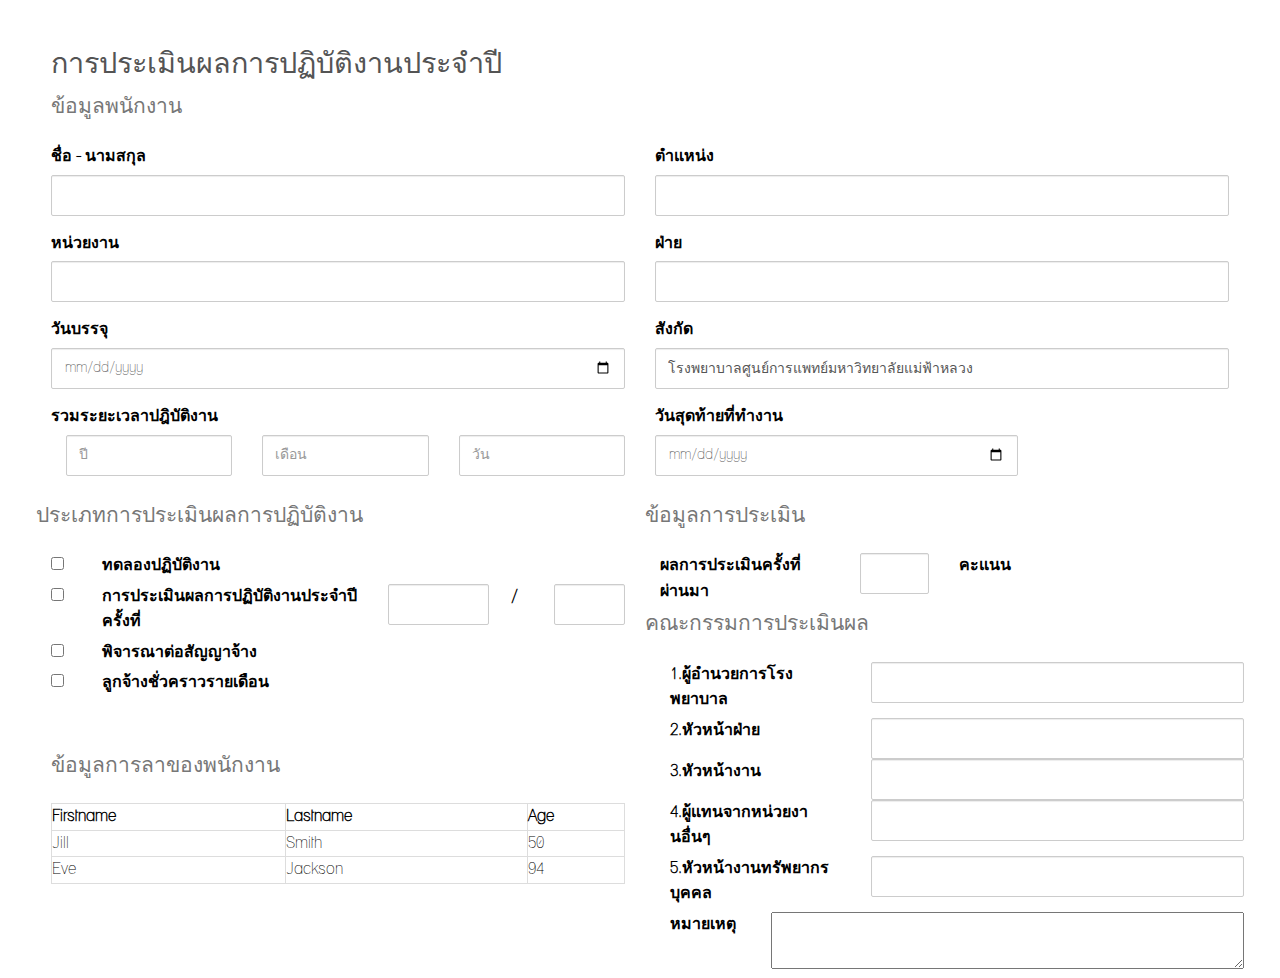
==== Index/page1.html @ 6bb6653b "Enter" ====
<!DOCTYPE html>
<html lang="en">

<head>

  <meta http-equiv="content-type" content="text/html; charset=UTF-8">

  <title>ข้อมูลพนักงาน</title>

  <link href='https://fonts.googleapis.com/css?family=Lato:400,300,400italic,700,900' rel='stylesheet' type='text/css'>

  <meta name="viewport" content="width=device-width, initial-scale=1, maximum-scale=1">
  <meta name="description" content="Techie Bootstrap 3 skin">
  <meta name="keywords" content="bootstrap 3, skin, flat">
  <meta name="author" content="bootstraptaste">

  <!-- Bootstrap css -->
  <link href="../assets/css/bootstrap.min.css" rel="stylesheet">
  <link href="../assets/css/bootstrap.techie.css" rel="stylesheet">

  <!-- =======================================================
    Theme Name: Techie
    Theme URL: https://bootstrapmade.com/techie-free-skin-bootstrap-3/
    Author: BootstrapMade
    Author URL: https://bootstrapmade.com
  ======================================================= -->

  <!-- Docs Custom styles -->
  <style>
    body,
    html {
      overflow-x: hidden
    }

    body {
      padding: 2% 4% 0;
      color: black;
    }

    footer {
      border-top: 1px solid #ddd;
      padding: 30px;
      margin-top: 50px
    }

    .navbar-container {
      position: relative;
      min-height: 100px
    }

    .navbar.navbar-fixed-bottom,
    .navbar.navbar-fixed-top {
      position: absolute;
      top: 50px;
      z-index: 0
    }

    .navbar.navbar-fixed-bottom .container,
    .navbar.navbar-fixed-top .container {
      max-width: 90%
    }

    .btn-group {
      margin-bottom: 10px
    }

    .form-inline input[type=password],
    .form-inline input[type=text],
    .form-inline select {
      width: 180px
    }

    .input-group {
      margin-bottom: 10px
    }

    .pagination {
      margin-top: 0
    }

    .navbar-inverse {
      margin: 110px 0
    }
  </style>

  <!-- Main Scripts-->
  <script src="../Index/jquery-3.2.1.min.js"></script>
  <script src="../assets/js/page1.js"></script>
  <script src="../assets/js/bootstrap.min.js"></script>

  <!-- Bootstrap 3 has typeahead optionally -->
  <script src="../assets/js/typeahead.min.js"></script>

</head>

<body>
  <h2 style="font-size:180%">การประเมินผลการปฏิบัติงานประจำปี</h2>
  <div class="row">
    <div class="col-sm-12">
      <p class="lead text-muted">ข้อมูลพนักงาน</p>
    </div>

    <div class="col-sm-6">
      <div class="form-group">
        <label class="control-label">ชื่อ - นามสกุล</label>
        <input type="text" class="form-control" id="fullName">
      </div>
      <div class="form-group">
        <label class="control-label">หน่วยงาน</label>
        <input type="text" class="form-control" id="department">
      </div>
      <div class="form-group">
        <label class="control-label">วันบรรจุ</label>
        <input type="date" class="form-control" id="startDate">
      </div>
    </div>

    <div class="col-sm-6">
      <div class="form-group">
        <label class="control-label">ตำแหน่ง</label>
        <input type="text" class="form-control" id="position">
      </div>
      <div class="form-group">
        <label class="control-label">ฝ่าย</label>
        <input type="text" class="form-control" id="group">
      </div>
      <div class="form-group">
        <label class="control-label">สังกัด</label>
        <input type="text" value="โรงพยาบาลศูนย์การแพทย์มหาวิทยาลัยแม่ฟ้าหลวง" class="form-control" id="under">
      </div>
    </div>

    <div class="col-sm-12">
      <div class="row">
        <div class="col-sm-6">
          <label class="control-label">รวมระยะเวลาปฎิบัติงาน</label>
        </div>
        <div class="col-sm-6">
          <label class="control-label">วันสุดท้ายที่ทำงาน</label>
        </div>
      </div>
      <div class="row">
        <div class="col-sm-12">
          <div class="col-sm-2">
            <input type="number" class="form-control" id="year" placeholder="ปี">
          </div>
          <div class="col-sm-2">
            <input type="number" class="form-control" id="month" placeholder="เดือน">
          </div>
          <div class="col-sm-2">
            <input type="number" class="form-control" id="day" placeholder="วัน">
          </div>
          <div class="col-sm-4">
            <input type="date" class="form-control" id="lastDay">
          </div>
        </div>
      </div>
    </div>
  </div>

  <div class="row" style="margin-top: 25px;">
    <div class="col-sm-6">
      <div class="row">
        <p class="lead text-muted">ประเภทการประเมินผลการปฏิบัติงาน</p>
      </div>
      <div class="row">
        <div class="col-sm-1">
          <input type="checkbox" id="box1">
        </div>
        <div class="col-sm-11">
          <label style="text-align: left;">ทดลองปฏิบัติงาน</label>
        </div>
      </div>
      <div class="row">
        <div class="col-sm-1">
          <input type="checkbox" id="box2">
        </div>
        <div class="col-sm-6">
          <label style="text-align: left;">การประเมินผลการปฏิบัติงานประจำปี ครั้งที่</label>
        </div>
        <div class="col-sm-2" style="margin: 0;padding:0;">
          <input type="number" class="form-control" id="noOftimes">
        </div>
        <div class="col-sm-1" style="margin: 0;padding:0;text-align: center;">
          <label>/</label>
        </div>
        <div class="col-sm-2">
          <input type="number" class="form-control" id="years">
        </div>
      </div>
      <div class="row">
        <div class="col-sm-1">
          <input type="checkbox" id="box3">
        </div>
        <div class="col-sm-11">
          <label style="text-align: left;">พิจารณาต่อสัญญาจ้าง</label>
        </div>
      </div>
      <div class="row">
        <div class="col-sm-1">
          <input type="checkbox" id="box4">
        </div>
        <div class="col-sm-11">
          <label style="text-align: left;">ลูกจ้างชั่วคราวรายเดือน</label>
        </div>
      </div>
      <div class="row" style="margin-top: 50px">
        <div class="col-sm-12">
            <p class="lead text-muted">ข้อมูลการลาของพนักงาน</p>
        </div>
      </div>
      <div class="row">
        <div class="col-sm-12">
            <table style="width:100%" class="table-bordered">
                <tr>
                  <th>Firstname</th>
                  <th>Lastname</th>
                  <th>Age</th>
                </tr>
                <tr>
                  <td>Jill</td>
                  <td>Smith</td> 
                  <td>50</td>
                </tr>
                <tr>
                  <td>Eve</td>
                  <td>Jackson</td> 
                  <td>94</td>
                </tr>
              </table>
        </div>
      </div>
    </div>

    <div class="col-sm-6" style="padding-left: 20px">
      <div class="row">
        <p class="lead text-muted">ข้อมูลการประเมิน</p>
      </div>
      <div class="row">
        <div class="col-sm-4">
          <label style="text-align: left;">ผลการประเมินครั้งที่ผ่านมา</label>
        </div>
        <div class="col-sm-2">
          <input type="number" class="form-control" id="lastPoint">
        </div>
        <div class="col-sm-6">
          <label style="text-align: left;">คะแนน</label>
        </div>
      </div>
      <div class="row">
        <p class="lead text-muted">คณะกรรมการประเมินผล</p>
      </div>
      <div class="row" style="margin-left: 10px">
        <div class="row">
            <div class="col-sm-4">
                <label>1.ผู้อำนวยการโรงพยาบาล</label>
            </div>
            <div class="col-sm-8">
                <input type="text" class="form-control" id="name1">
            </div>
        </div>
        <div class="row">
            <div class="col-sm-4">
                <label>2.หัวหน้าฝ่าย</label>
            </div>
            <div class="col-sm-8">
                <input type="text" class="form-control" id="name2">
            </div>
        </div>
        <div class="row">
            <div class="col-sm-4">
                <label>3.หัวหน้างาน</label>
            </div>
            <div class="col-sm-8">
                <input type="text" class="form-control" id="name3">
            </div>
        </div>
        <div class="row">
            <div class="col-sm-4">
                <label>4.ผู้แทนจากหน่วยงานอื่นๆ</label>
            </div>
            <div class="col-sm-8">
                <input type="text" class="form-control" id="name4">
            </div>
        </div>
        <div class="row">
            <div class="col-sm-4">
                <label>5.หัวหน้างานทรัพยากรบุคคล</label>
            </div>
            <div class="col-sm-8">
                <input type="text" class="form-control" id="name5">
            </div>
        </div>
        <div class="row">
            <div class="col-sm-2">
                <label>หมายเหตุ</label>
            </div>
            <div class="col-sm-10">
                <textarea style="width: 100%"></textarea>
            </div>
        </div>
        
      </div>

    </div>
  </div>

</body>

</html>
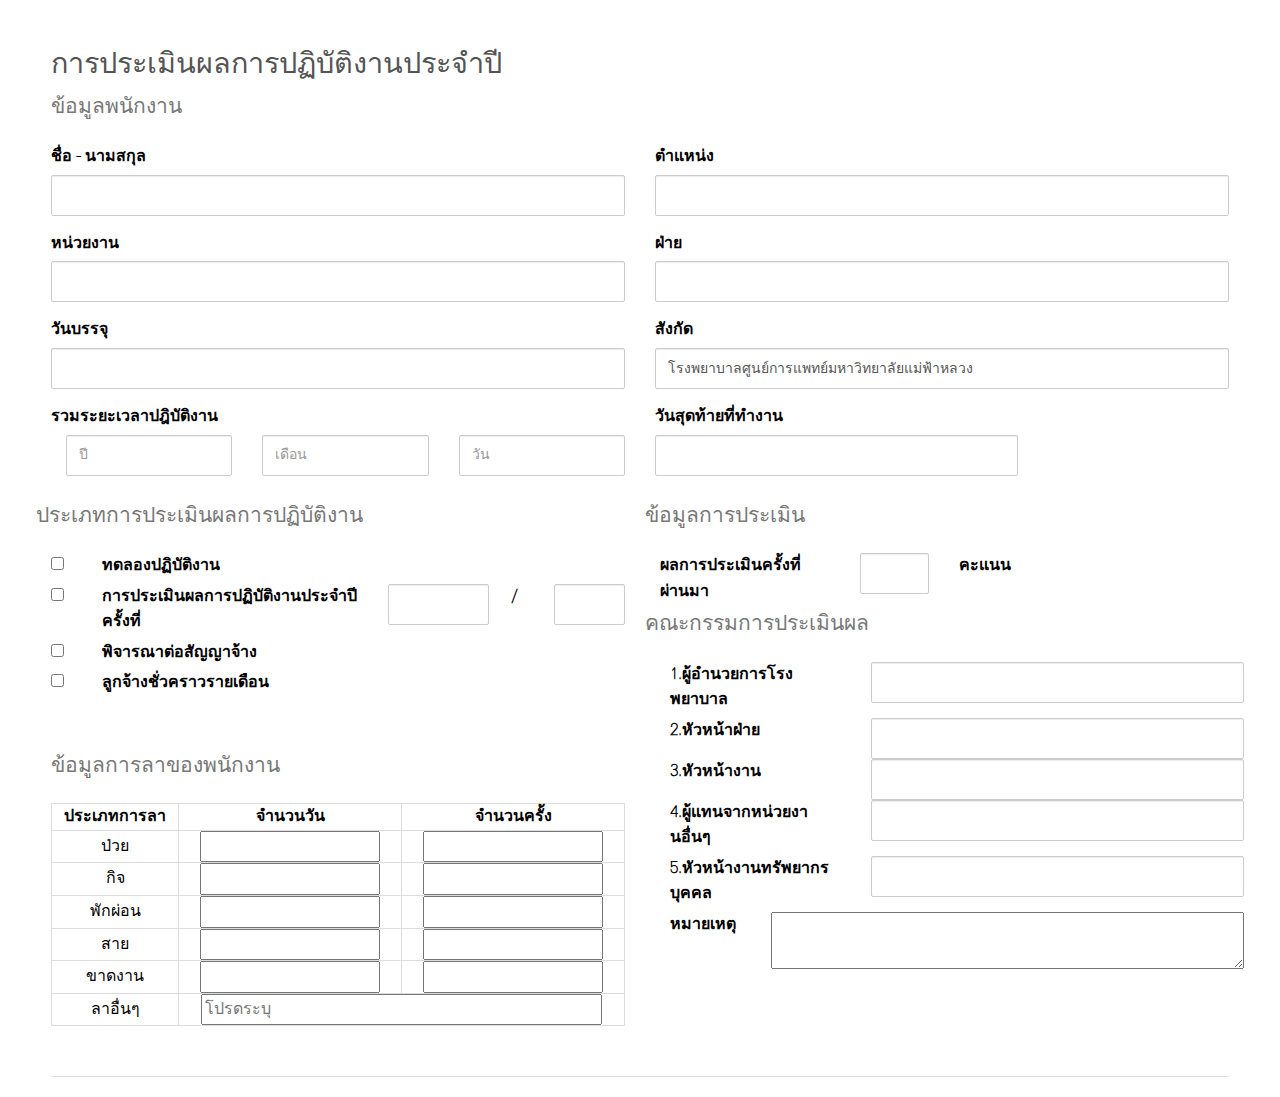
==== commit f7ebf68c: "Enter" ====
--- a/Index/page1.html
+++ b/Index/page1.html
@@ -81,6 +81,15 @@
     .navbar-inverse {
       margin: 110px 0
     }
+
+    table{
+      text-align: center;
+      width: 80%;
+    }
+
+    th{
+      text-align: center;
+    }
   </style>
 
   <!-- Main Scripts-->
@@ -111,7 +120,7 @@
       </div>
       <div class="form-group">
         <label class="control-label">วันบรรจุ</label>
-        <input type="date" class="form-control" id="startDate">
+        <input type="text" class="form-control" id="startDate">
       </div>
     </div>
 
@@ -142,16 +151,16 @@
       <div class="row">
         <div class="col-sm-12">
           <div class="col-sm-2">
-            <input type="number" class="form-control" id="year" placeholder="ปี">
+            <input type="number" class="form-control" id="year" placeholder="ปี" min="0" max="99">
           </div>
           <div class="col-sm-2">
-            <input type="number" class="form-control" id="month" placeholder="เดือน">
+            <input type="number" class="form-control" id="month" placeholder="เดือน" min="0" max="12">
           </div>
           <div class="col-sm-2">
-            <input type="number" class="form-control" id="day" placeholder="วัน">
+            <input type="number" class="form-control" id="day" placeholder="วัน" min="0" max="31">
           </div>
           <div class="col-sm-4">
-            <input type="date" class="form-control" id="lastDay">
+            <input type="text" class="form-control" id="lastDay">
           </div>
         </div>
       </div>
@@ -213,19 +222,38 @@
         <div class="col-sm-12">
             <table style="width:100%" class="table-bordered">
                 <tr>
-                  <th>Firstname</th>
-                  <th>Lastname</th>
-                  <th>Age</th>
-                </tr>
-                <tr>
-                  <td>Jill</td>
-                  <td>Smith</td> 
-                  <td>50</td>
-                </tr>
-                <tr>
-                  <td>Eve</td>
-                  <td>Jackson</td> 
-                  <td>94</td>
+                  <th>ประเภทการลา</th>
+                  <th>จำนวนวัน</th>
+                  <th>จำนวนครั้ง</th>
+                </tr>
+                <tr>
+                  <td>ป่วย</td>
+                  <td><input type="number" id=""></td> 
+                  <td><input type="number" id=""></td>
+                </tr>
+                <tr>
+                  <td>กิจ</td>
+                  <td><input type="number" id=""></td> 
+                  <td><input type="number" id=""></td>
+                </tr>
+                <tr>
+                  <td>พักผ่อน</td>
+                  <td><input type="number" id=""></td> 
+                  <td><input type="number" id=""></td>
+                </tr>
+                <tr>
+                  <td>สาย</td>
+                  <td><input type="number" id=""></td> 
+                  <td><input type="number" id=""></td>
+                </tr>
+                <tr>
+                  <td>ขาดงาน</td>
+                  <td><input type="number" id=""></td> 
+                  <td><input type="number" id=""></td>
+                </tr>
+                <tr>
+                  <td>ลาอื่นๆ </td>
+                  <td colspan="2"><input type="text" id="" placeholder="โปรดระบุ" style="width: 90%"></td> 
                 </tr>
               </table>
         </div>
@@ -304,6 +332,7 @@
 
     </div>
   </div>
+  <footer style="padding: 10px"></footer>
 
 </body>
 
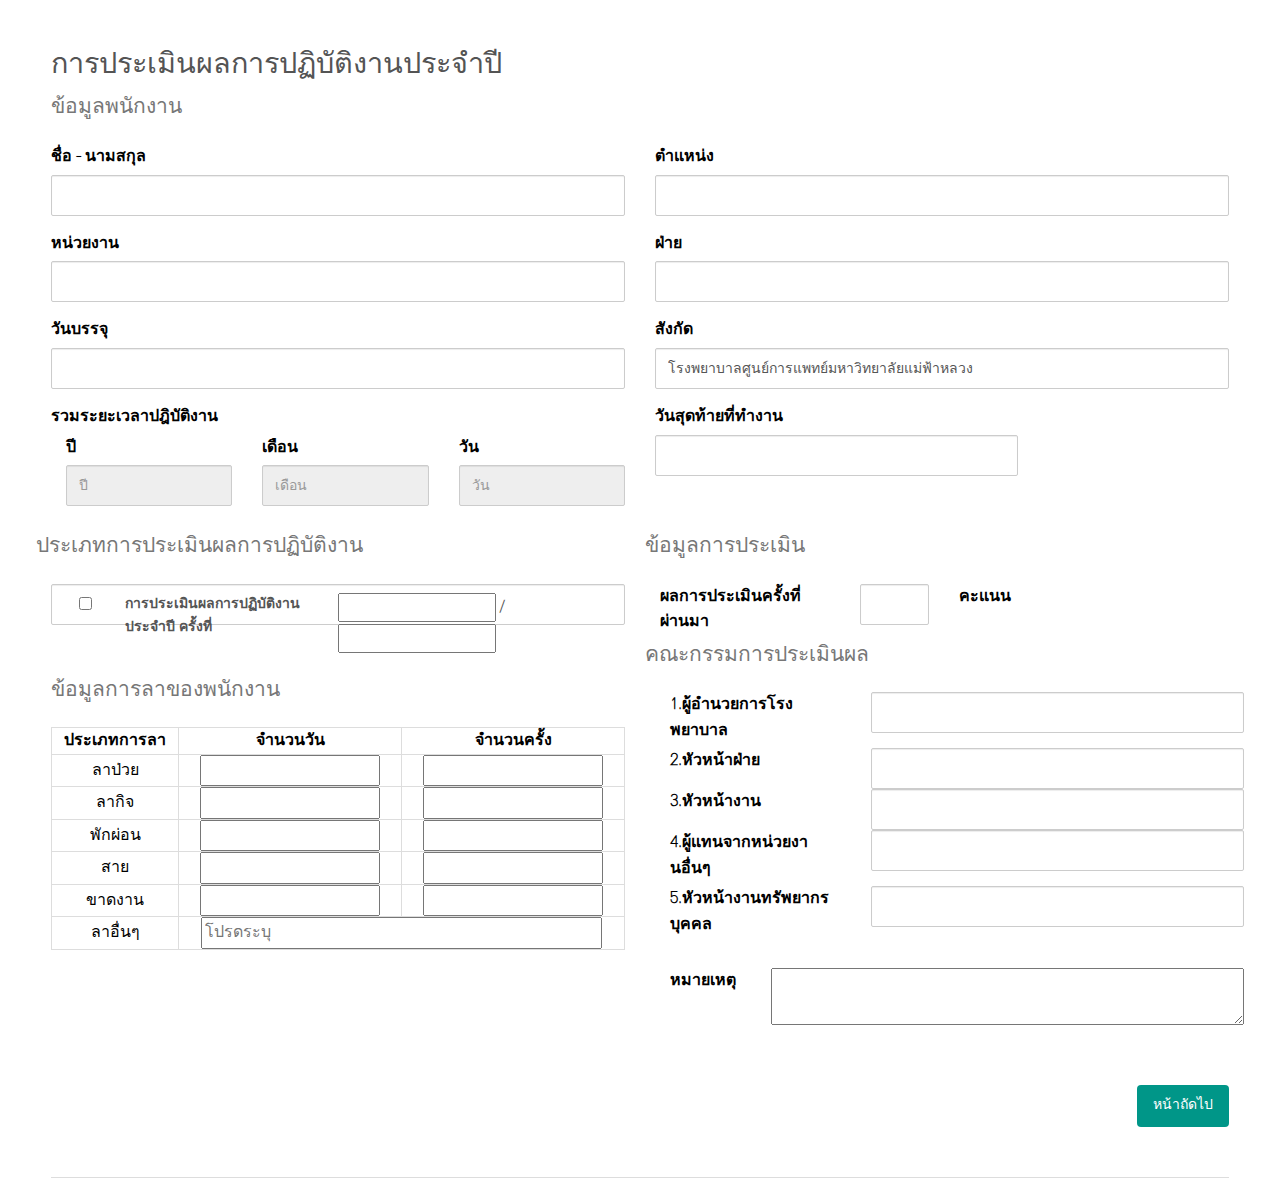
==== commit b261df91: "Enter" ====
--- a/Index/page1.html
+++ b/Index/page1.html
@@ -3,336 +3,338 @@
 
 <head>
 
-  <meta http-equiv="content-type" content="text/html; charset=UTF-8">
-
-  <title>ข้อมูลพนักงาน</title>
-
-  <link href='https://fonts.googleapis.com/css?family=Lato:400,300,400italic,700,900' rel='stylesheet' type='text/css'>
-
-  <meta name="viewport" content="width=device-width, initial-scale=1, maximum-scale=1">
-  <meta name="description" content="Techie Bootstrap 3 skin">
-  <meta name="keywords" content="bootstrap 3, skin, flat">
-  <meta name="author" content="bootstraptaste">
-
-  <!-- Bootstrap css -->
-  <link href="../assets/css/bootstrap.min.css" rel="stylesheet">
-  <link href="../assets/css/bootstrap.techie.css" rel="stylesheet">
-
-  <!-- =======================================================
+    <meta http-equiv="content-type" content="text/html; charset=UTF-8">
+
+    <title>ข้อมูลพนักงาน</title>
+
+    <link href='https://fonts.googleapis.com/css?family=Lato:400,300,400italic,700,900' rel='stylesheet' type='text/css'>
+
+    <meta name="viewport" content="width=device-width, initial-scale=1, maximum-scale=1">
+    <meta name="description" content="Techie Bootstrap 3 skin">
+    <meta name="keywords" content="bootstrap 3, skin, flat">
+    <meta name="author" content="bootstraptaste">
+
+    <!-- Bootstrap css -->
+    <link href="../assets/css/bootstrap.min.css" rel="stylesheet">
+    <link href="../assets/css/bootstrap.techie.css" rel="stylesheet">
+
+    <!-- =======================================================
     Theme Name: Techie
     Theme URL: https://bootstrapmade.com/techie-free-skin-bootstrap-3/
     Author: BootstrapMade
     Author URL: https://bootstrapmade.com
   ======================================================= -->
 
-  <!-- Docs Custom styles -->
-  <style>
-    body,
-    html {
-      overflow-x: hidden
-    }
-
-    body {
-      padding: 2% 4% 0;
-      color: black;
-    }
-
-    footer {
-      border-top: 1px solid #ddd;
-      padding: 30px;
-      margin-top: 50px
-    }
-
-    .navbar-container {
-      position: relative;
-      min-height: 100px
-    }
-
-    .navbar.navbar-fixed-bottom,
-    .navbar.navbar-fixed-top {
-      position: absolute;
-      top: 50px;
-      z-index: 0
-    }
-
-    .navbar.navbar-fixed-bottom .container,
-    .navbar.navbar-fixed-top .container {
-      max-width: 90%
-    }
-
-    .btn-group {
-      margin-bottom: 10px
-    }
-
-    .form-inline input[type=password],
-    .form-inline input[type=text],
-    .form-inline select {
-      width: 180px
-    }
-
-    .input-group {
-      margin-bottom: 10px
-    }
-
-    .pagination {
-      margin-top: 0
-    }
-
-    .navbar-inverse {
-      margin: 110px 0
-    }
-
-    table{
-      text-align: center;
-      width: 80%;
-    }
-
-    th{
-      text-align: center;
-    }
-  </style>
-
-  <!-- Main Scripts-->
-  <script src="../Index/jquery-3.2.1.min.js"></script>
-  <script src="../assets/js/page1.js"></script>
-  <script src="../assets/js/bootstrap.min.js"></script>
-
-  <!-- Bootstrap 3 has typeahead optionally -->
-  <script src="../assets/js/typeahead.min.js"></script>
+    <!-- Docs Custom styles -->
+    <style>
+        body,
+        html {
+            overflow-x: hidden
+        }
+        
+        body {
+            padding: 2% 4% 0;
+            color: black;
+        }
+        
+        footer {
+            border-top: 1px solid #ddd;
+            padding: 30px;
+            margin-top: 50px
+        }
+        
+        .navbar-container {
+            position: relative;
+            min-height: 100px
+        }
+        
+        .navbar.navbar-fixed-bottom,
+        .navbar.navbar-fixed-top {
+            position: absolute;
+            top: 50px;
+            z-index: 0
+        }
+        
+        .navbar.navbar-fixed-bottom .container,
+        .navbar.navbar-fixed-top .container {
+            max-width: 90%
+        }
+        
+        .btn-group {
+            margin-bottom: 10px
+        }
+        
+        .form-inline input[type=password],
+        .form-inline input[type=text],
+        .form-inline select {
+            width: 180px
+        }
+        
+        .input-group {
+            margin-bottom: 10px
+        }
+        
+        .pagination {
+            margin-top: 0
+        }
+        
+        .navbar-inverse {
+            margin: 110px 0
+        }
+        
+        table {
+            text-align: center;
+            width: 80%;
+        }
+        
+        th {
+            text-align: center;
+        }
+    </style>
+
+    <!-- Main Scripts-->
+    <script src="../Index/jquery-3.2.1.min.js"></script>
+    <script src="../assets/js/page1.js"></script>
+    <!-- <script src="../assets/js/page1_save.js"></script> -->
+    <script src="../assets/js/bootstrap.min.js"></script>
+
+    <!-- Bootstrap 3 has typeahead optionally -->
+    <script src="../assets/js/typeahead.min.js"></script>
 
 </head>
 
 <body>
-  <h2 style="font-size:180%">การประเมินผลการปฏิบัติงานประจำปี</h2>
-  <div class="row">
-    <div class="col-sm-12">
-      <p class="lead text-muted">ข้อมูลพนักงาน</p>
+    <h2 style="font-size:180%">การประเมินผลการปฏิบัติงานประจำปี</h2>
+    <div class="row">
+        <div class="col-sm-12">
+            <p class="lead text-muted">ข้อมูลพนักงาน</p>
+        </div>
+
+        <div class="col-sm-6">
+            <div class="form-group">
+                <label class="control-label">ชื่อ - นามสกุล</label>
+                <input type="text" class="form-control" id="fullName">
+            </div>
+            <div class="form-group">
+                <label class="control-label">หน่วยงาน</label>
+                <input type="text" class="form-control" id="department">
+            </div>
+            <div class="form-group">
+                <label class="control-label">วันบรรจุ</label>
+                <input type="text" class="form-control" id="startDate">
+            </div>
+        </div>
+
+        <div class="col-sm-6">
+            <div class="form-group">
+                <label class="control-label">ตำแหน่ง</label>
+                <input type="text" class="form-control" id="position">
+            </div>
+            <div class="form-group">
+                <label class="control-label">ฝ่าย</label>
+                <input type="text" class="form-control" id="group">
+            </div>
+            <div class="form-group">
+                <label class="control-label">สังกัด</label>
+                <input type="text" value="โรงพยาบาลศูนย์การแพทย์มหาวิทยาลัยแม่ฟ้าหลวง" class="form-control" id="under">
+            </div>
+        </div>
+
+        <div class="col-sm-12">
+            <div class="row">
+                <div class="col-sm-6">
+                    <label class="control-label">รวมระยะเวลาปฎิบัติงาน</label>
+                </div>
+                <div class="col-sm-6">
+                    <label class="control-label">วันสุดท้ายที่ทำงาน</label>
+                </div>
+            </div>
+            <div class="row">
+                <div class="col-sm-12">
+                    <div class="col-sm-2">
+                        <label> ปี </label>
+                        <input type="number" class="form-control" id="year" placeholder="ปี" min="0" max="99" disabled>
+                    </div>
+                    <div class="col-sm-2">
+                        <label> เดือน </label>
+                        <input type="number" class="form-control" id="month" placeholder="เดือน" min="0" max="12" disabled>
+                    </div>
+                    <div class="col-sm-2">
+                        <label> วัน </label>
+                        <input type="number" class="form-control" id="day" placeholder="วัน" min="0" max="31" disabled>
+                    </div>
+                    <div class="col-sm-4">
+                        <input type="text" class="form-control" id="enddate">
+                    </div>
+                </div>
+            </div>
+        </div>
     </div>
 
-    <div class="col-sm-6">
-      <div class="form-group">
-        <label class="control-label">ชื่อ - นามสกุล</label>
-        <input type="text" class="form-control" id="fullName">
-      </div>
-      <div class="form-group">
-        <label class="control-label">หน่วยงาน</label>
-        <input type="text" class="form-control" id="department">
-      </div>
-      <div class="form-group">
-        <label class="control-label">วันบรรจุ</label>
-        <input type="text" class="form-control" id="startDate">
-      </div>
-    </div>
-
-    <div class="col-sm-6">
-      <div class="form-group">
-        <label class="control-label">ตำแหน่ง</label>
-        <input type="text" class="form-control" id="position">
-      </div>
-      <div class="form-group">
-        <label class="control-label">ฝ่าย</label>
-        <input type="text" class="form-control" id="group">
-      </div>
-      <div class="form-group">
-        <label class="control-label">สังกัด</label>
-        <input type="text" value="โรงพยาบาลศูนย์การแพทย์มหาวิทยาลัยแม่ฟ้าหลวง" class="form-control" id="under">
-      </div>
-    </div>
-
-    <div class="col-sm-12">
-      <div class="row">
+    <div class="row" style="margin-top: 25px;">
         <div class="col-sm-6">
-          <label class="control-label">รวมระยะเวลาปฎิบัติงาน</label>
-        </div>
-        <div class="col-sm-6">
-          <label class="control-label">วันสุดท้ายที่ทำงาน</label>
-        </div>
-      </div>
-      <div class="row">
-        <div class="col-sm-12">
-          <div class="col-sm-2">
-            <input type="number" class="form-control" id="year" placeholder="ปี" min="0" max="99">
-          </div>
-          <div class="col-sm-2">
-            <input type="number" class="form-control" id="month" placeholder="เดือน" min="0" max="12">
-          </div>
-          <div class="col-sm-2">
-            <input type="number" class="form-control" id="day" placeholder="วัน" min="0" max="31">
-          </div>
-          <div class="col-sm-4">
-            <input type="text" class="form-control" id="lastDay">
-          </div>
-        </div>
-      </div>
-    </div>
-  </div>
-
-  <div class="row" style="margin-top: 25px;">
-    <div class="col-sm-6">
-      <div class="row">
-        <p class="lead text-muted">ประเภทการประเมินผลการปฏิบัติงาน</p>
-      </div>
-      <div class="row">
+            <div class="row">
+                <p class="lead text-muted">ประเภทการประเมินผลการปฏิบัติงาน</p>
+            </div>
+            <!-- <div class="form-control">
         <div class="col-sm-1">
           <input type="checkbox" id="box1">
         </div>
-        <div class="col-sm-11">
+        <div class="col-sm-5">
           <label style="text-align: left;">ทดลองปฏิบัติงาน</label>
         </div>
-      </div>
-      <div class="row">
-        <div class="col-sm-1">
-          <input type="checkbox" id="box2">
-        </div>
-        <div class="col-sm-6">
-          <label style="text-align: left;">การประเมินผลการปฏิบัติงานประจำปี ครั้งที่</label>
-        </div>
-        <div class="col-sm-2" style="margin: 0;padding:0;">
-          <input type="number" class="form-control" id="noOftimes">
-        </div>
-        <div class="col-sm-1" style="margin: 0;padding:0;text-align: center;">
-          <label>/</label>
-        </div>
-        <div class="col-sm-2">
-          <input type="number" class="form-control" id="years">
-        </div>
-      </div>
-      <div class="row">
+      </div> -->
+            <div class="form-control">
+                <div class="col-sm-1">
+                    <input type="checkbox" id="box2">
+                </div>
+                <div class="col-sm-5">
+                    <label style="text-align: left;">การประเมินผลการปฏิบัติงานประจำปี ครั้งที่  </label>
+                </div>
+                <div>
+                    <input style="text-align: center" type="text" id="noOftimes" min="1" max="3">
+                    <label>/</label>
+                    <input style="text-align: center" type="text" id="years" min="2562">
+                </div>
+            </div>
+            <!-- <div class="form-control">
         <div class="col-sm-1">
           <input type="checkbox" id="box3">
         </div>
-        <div class="col-sm-11">
+        <div class="col-sm-5">
           <label style="text-align: left;">พิจารณาต่อสัญญาจ้าง</label>
-        </div>
+        </div>                                                                                                                                                                                                                                                                                                                                                                                                                                                                                                                                                                                                                                                                                                                                                                                                                                                                                                      
       </div>
-      <div class="row">
+      <div class="form-control">
         <div class="col-sm-1">
           <input type="checkbox" id="box4">
         </div>
-        <div class="col-sm-11">
+        <div class="col-sm-5">
           <label style="text-align: left;">ลูกจ้างชั่วคราวรายเดือน</label>
         </div>
-      </div>
-      <div class="row" style="margin-top: 50px">
-        <div class="col-sm-12">
-            <p class="lead text-muted">ข้อมูลการลาของพนักงาน</p>
-        </div>
-      </div>
-      <div class="row">
-        <div class="col-sm-12">
-            <table style="width:100%" class="table-bordered">
-                <tr>
-                  <th>ประเภทการลา</th>
-                  <th>จำนวนวัน</th>
-                  <th>จำนวนครั้ง</th>
-                </tr>
-                <tr>
-                  <td>ป่วย</td>
-                  <td><input type="number" id=""></td> 
-                  <td><input type="number" id=""></td>
-                </tr>
-                <tr>
-                  <td>กิจ</td>
-                  <td><input type="number" id=""></td> 
-                  <td><input type="number" id=""></td>
-                </tr>
-                <tr>
-                  <td>พักผ่อน</td>
-                  <td><input type="number" id=""></td> 
-                  <td><input type="number" id=""></td>
-                </tr>
-                <tr>
-                  <td>สาย</td>
-                  <td><input type="number" id=""></td> 
-                  <td><input type="number" id=""></td>
-                </tr>
-                <tr>
-                  <td>ขาดงาน</td>
-                  <td><input type="number" id=""></td> 
-                  <td><input type="number" id=""></td>
-                </tr>
-                <tr>
-                  <td>ลาอื่นๆ </td>
-                  <td colspan="2"><input type="text" id="" placeholder="โปรดระบุ" style="width: 90%"></td> 
-                </tr>
-              </table>
-        </div>
-      </div>
+      </div> -->
+            <div class="row" style="margin-top: 50px">
+                <div class="col-sm-12">
+                    <p class="lead text-muted">ข้อมูลการลาของพนักงาน</p>
+                </div>
+            </div>
+            <div class="row">
+                <div class="col-sm-12">
+                    <table style="width:100%" class="table-bordered">
+                        <tr>
+                            <th>ประเภทการลา</th>
+                            <th>จำนวนวัน</th>
+                            <th>จำนวนครั้ง</th>
+                        </tr>
+                        <tr>
+                            <td>ลาป่วย</td>
+                            <td><input type="number" id="day_sickleave"></td>
+                            <td><input type="number" id="per_sickleave"></td>
+                        </tr>
+                        <tr>
+                            <td>ลากิจ</td>
+                            <td><input type="number" id="day_leave"></td>
+                            <td><input type="number" id="per_leave"></td>
+                        </tr>
+                        <tr>
+                            <td>พักผ่อน</td>
+                            <td><input type="number" id="day_restleave"></td>
+                            <td><input type="number" id="per_restleave"></td>
+                        </tr>
+                        <tr>
+                            <td>สาย</td>
+                            <td><input type="number" id="day_late"></td>
+                            <td><input type="number" id="per_late"></td>
+                        </tr>
+                        <tr>
+                            <td>ขาดงาน</td>
+                            <td><input type="number" id="day_absence"></td>
+                            <td><input type="number" id="per_absence"></td>
+                        </tr>
+                        <tr>
+                            <td>ลาอื่นๆ </td>
+                            <td colspan="2"><input type="text" id="other_leave" placeholder="โปรดระบุ" style="width: 90%"></td>
+                        </tr>
+                    </table>
+                </div>
+            </div>
+        </div>
+
+        <div class="col-sm-6" style="padding-left: 20px">
+            <div class="row">
+                <p class="lead text-muted">ข้อมูลการประเมิน</p>
+            </div>
+            <div class="row">
+                <div class="col-sm-4">
+                    <label style="text-align: left;">ผลการประเมินครั้งที่ผ่านมา</label>
+                </div>
+                <div class="col-sm-2">
+                    <input type="text" class="form-control" id="lastscore" min="0" max="100">
+                </div>
+                <div class="col-sm-6">
+                    <label style="text-align: left;">คะแนน</label>
+                </div>
+            </div>
+            <div class="row">
+                <p class="lead text-muted">คณะกรรมการประเมินผล</p>
+            </div>
+            <div class="row" style="margin-left: 10px">
+                <div class="row">
+                    <div class="col-sm-4">
+                        <label>1.ผู้อำนวยการโรงพยาบาล</label>
+                    </div>
+                    <div class="col-sm-8">
+                        <input type="text" class="form-control" id="committee1">
+                    </div>
+                </div>
+                <div class="row">
+                    <div class="col-sm-4">
+                        <label>2.หัวหน้าฝ่าย</label>
+                    </div>
+                    <div class="col-sm-8">
+                        <input type="text" class="form-control" id="committee2">
+                    </div>
+                </div>
+                <div class="row">
+                    <div class="col-sm-4">
+                        <label>3.หัวหน้างาน</label>
+                    </div>
+                    <div class="col-sm-8">
+                        <input type="text" class="form-control" id="committee3">
+                    </div>
+                </div>
+                <div class="row">
+                    <div class="col-sm-4">
+                        <label>4.ผู้แทนจากหน่วยงานอื่นๆ</label>
+                    </div>
+                    <div class="col-sm-8">
+                        <input type="text" class="form-control" id="committee4">
+                    </div>
+                </div>
+                <div class="row">
+                    <div class="col-sm-4">
+                        <label>5.หัวหน้างานทรัพยากรบุคคล</label>
+                    </div>
+                    <div class="col-sm-8">
+                        <input type="text" class="form-control" id="committee5">
+                    </div>
+                </div>
+                <br>
+                <div class="row">
+                    <div class="col-sm-2">
+                        <label>หมายเหตุ</label>
+                    </div>
+                    <div class="col-sm-10">
+                        <textarea style="width: 100%" id="remark"></textarea>
+                    </div>
+                </div>
+
+            </div>
+            <br><br>
+            <button style="float: right" type="button" class="btn btn-primary" onclick="page1_save()">หน้าถัดไป</button>
+        </div>
     </div>
-
-    <div class="col-sm-6" style="padding-left: 20px">
-      <div class="row">
-        <p class="lead text-muted">ข้อมูลการประเมิน</p>
-      </div>
-      <div class="row">
-        <div class="col-sm-4">
-          <label style="text-align: left;">ผลการประเมินครั้งที่ผ่านมา</label>
-        </div>
-        <div class="col-sm-2">
-          <input type="number" class="form-control" id="lastPoint">
-        </div>
-        <div class="col-sm-6">
-          <label style="text-align: left;">คะแนน</label>
-        </div>
-      </div>
-      <div class="row">
-        <p class="lead text-muted">คณะกรรมการประเมินผล</p>
-      </div>
-      <div class="row" style="margin-left: 10px">
-        <div class="row">
-            <div class="col-sm-4">
-                <label>1.ผู้อำนวยการโรงพยาบาล</label>
-            </div>
-            <div class="col-sm-8">
-                <input type="text" class="form-control" id="name1">
-            </div>
-        </div>
-        <div class="row">
-            <div class="col-sm-4">
-                <label>2.หัวหน้าฝ่าย</label>
-            </div>
-            <div class="col-sm-8">
-                <input type="text" class="form-control" id="name2">
-            </div>
-        </div>
-        <div class="row">
-            <div class="col-sm-4">
-                <label>3.หัวหน้างาน</label>
-            </div>
-            <div class="col-sm-8">
-                <input type="text" class="form-control" id="name3">
-            </div>
-        </div>
-        <div class="row">
-            <div class="col-sm-4">
-                <label>4.ผู้แทนจากหน่วยงานอื่นๆ</label>
-            </div>
-            <div class="col-sm-8">
-                <input type="text" class="form-control" id="name4">
-            </div>
-        </div>
-        <div class="row">
-            <div class="col-sm-4">
-                <label>5.หัวหน้างานทรัพยากรบุคคล</label>
-            </div>
-            <div class="col-sm-8">
-                <input type="text" class="form-control" id="name5">
-            </div>
-        </div>
-        <div class="row">
-            <div class="col-sm-2">
-                <label>หมายเหตุ</label>
-            </div>
-            <div class="col-sm-10">
-                <textarea style="width: 100%"></textarea>
-            </div>
-        </div>
-        
-      </div>
-
-    </div>
-  </div>
-  <footer style="padding: 10px"></footer>
+    <footer style="padding: 10px"></footer>
 
 </body>
 
